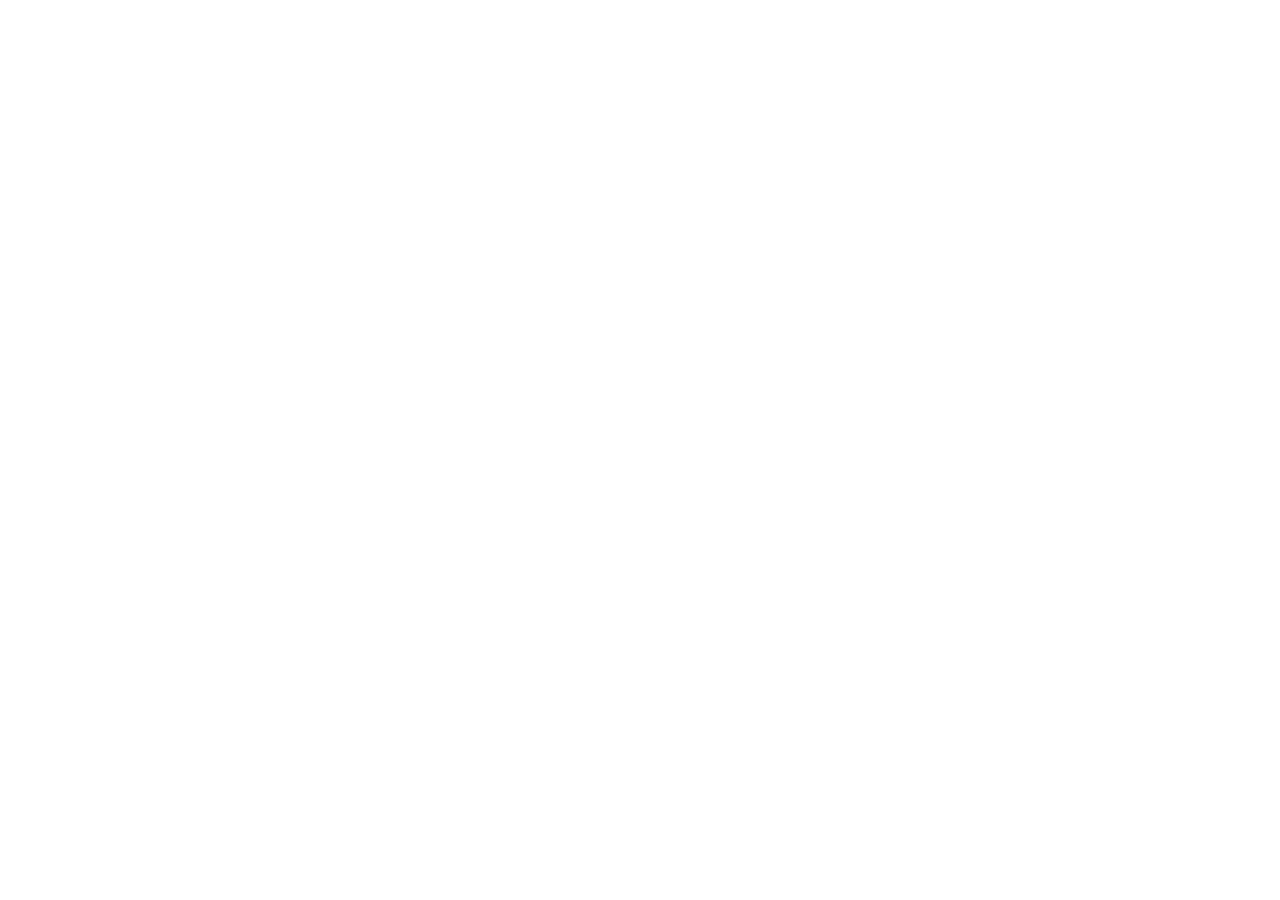
==== sample.html @ 23eebcf1 "Add sample" ====
<!DOCTYPE html>
<html>
    <head>
        <meta http-equiv="X-UA-Compatible" content="IE=edge,chrome=1">
        <title>Spinner sample</title>
        <meta http-equiv="Content-Type" content="text/html; charset=utf8"/>
        <meta name="apple-mobile-web-app-capable" content="yes"/>
        <meta name="viewport" content="width=device-width, initial-scale=1.0, maximum-scale=1.0, user-scalable=no"/>
        <script src="../../enyo/enyo.js" charset="utf-8"></script>
        <script src="Spinner.js" charset="utf-8"></script>
    </head>
    <body>
        <script>
            enyo.kind({
                name: "SpinnerSample",
                strToInt: function(val) {
                    return parseInt(val, 10);
                },
                strToFloat: function(val) {
                    return parseFloat(val, 10);
                },
                start: function() {
                    this.$.spinner.start();
                },
                stop: function() {
                    this.$.spinner.stop();
                },
                bindings: [
                    {from: ".$.lineCount.value", to: ".$.lineCountVal.content"},
                    {from: ".$.lineCount.value", to: ".$.spinner.lineCount", transform: "strToInt"},
                    {from: ".$.lineWidth.value", to: ".$.lineWidthVal.content"},
                    {from: ".$.lineWidth.value", to: ".$.spinner.lineWidth", transform: "strToInt"},
                    {from: ".$.lineLength.value", to: ".$.lineLengthVal.content"},
                    {from: ".$.lineLength.value", to: ".$.spinner.lineLength", transform: "strToInt"},
                    {from: ".$.speed.value", to: ".$.speedVal.content"},
                    {from: ".$.speed.value", to: ".$.spinner.speed", transform: "strToFloat"},
                    {from: ".$.progress.value", to: ".$.progress.content"},
                    {from: ".$.progress.value", to: ".$.spinner.progress", transform: "strToFloat"}
                ],
                components: [
                    {components: [
                        {kind: "Spinner", style: "width: 35px; height: 35px"}
                    ]},
                    {components: [
                        {tag: "span", content: "number of lines: "},
                        {kind: "Input", name: "lineCount", type: "range", attributes: {min: 4, max: 20}, value: 12},
                        {tag: "span", name: "lineCountVal"}
                    ]},
                    {components: [
                        {tag: "span", content: "line width: "},
                        {kind: "Input", name: "lineWidth", type: "range", attributes: {min: 5, max: 20}, value: 6},
                        {tag: "span", name: "lineWidthVal"}
                    ]},
                    {components: [
                        {tag: "span", content: "line length: "},
                        {kind: "Input", name: "lineLength", type: "range", attributes: {min: 10, max: 30}, value: 15},
                        {tag: "span", name: "lineLengthVal"}
                    ]},
                    {components: [
                        {tag: "span", content: "speed: "},
                        {kind: "Input", name: "speed", type: "range", attributes: {min: 1, max: 3, step: 0.1}, value: 1},
                        {tag: "span", name: "speedVal"}
                    ]},
                    {components: [
                        {tag: "span", content: "progress: "},
                        {kind: "Input", name: "progress", type: "range", attributes: {min: 0, max: 1, step: 0.01}, value: 0},
                        {tag: "span", name: "progressVal"}
                    ]},
                    {components: [
                        {kind: "Button", content: "start", ontap: "start"}
                    ]},
                    {components: [
                        {kind: "Button", content: "stop", ontap: "stop"}
                    ]}
                ]
            });

            new SpinnerSample().renderInto(document.body);
        </script>
    </body>
</html>
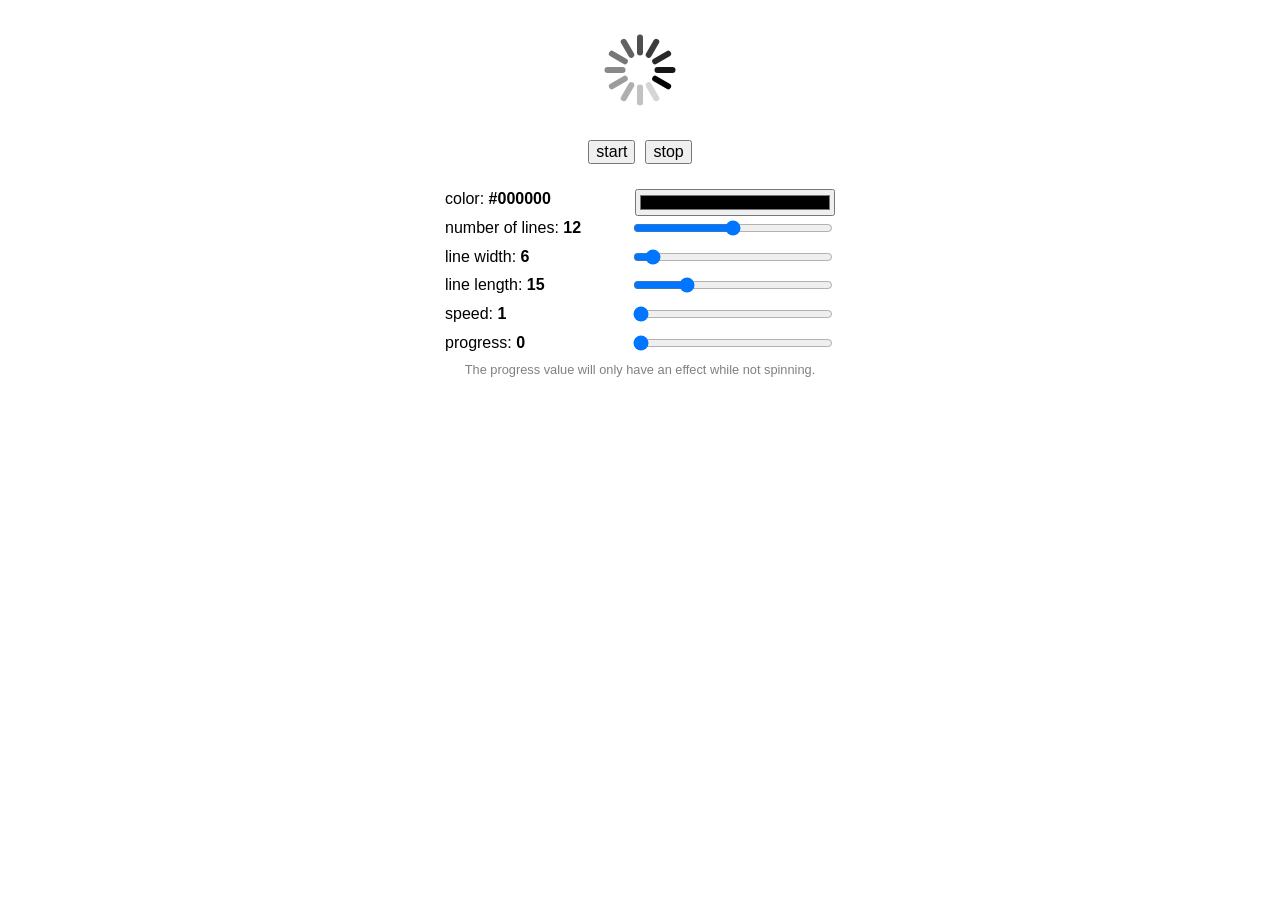
==== commit 20e8859f: "Bundle enyo core with samples" ====
--- a/sample.html
+++ b/sample.html
@@ -6,13 +6,56 @@
         <meta http-equiv="Content-Type" content="text/html; charset=utf8"/>
         <meta name="apple-mobile-web-app-capable" content="yes"/>
         <meta name="viewport" content="width=device-width, initial-scale=1.0, maximum-scale=1.0, user-scalable=no"/>
-        <script src="../../enyo/enyo.js" charset="utf-8"></script>
+        <script src="enyo.js" charset="utf-8"></script>
+        <link href="enyo.css" rel="stylesheet" type="text/css">
         <script src="Spinner.js" charset="utf-8"></script>
+        <style>
+            .sample {
+                width: 400px;
+                margin: 0 auto;
+            }
+
+            .spinner {
+                width: 100px;
+                height: 100px;
+                margin: 20px auto;
+            }
+
+            .param-row {
+                padding: 5px;
+            }
+
+            .param-row > * {
+                vertical-align: middle;
+            }
+
+            .param-row > input {
+                float: right;
+                width: 200px;
+            }
+
+            .button-row {
+                text-align: center;
+                padding-bottom: 20px;
+            }
+
+            .button-row > button {
+                margin: 0 5px;
+            }
+
+            .note {
+                padding: 10px 0;
+                text-align: center;
+                color: gray;
+                font-size: 80%;
+            }
+        </style>
     </head>
     <body>
         <script>
             enyo.kind({
                 name: "SpinnerSample",
+                classes: "sample",
                 strToInt: function(val) {
                     return parseInt(val, 10);
                 },
@@ -26,6 +69,8 @@
                     this.$.spinner.stop();
                 },
                 bindings: [
+                    {from: ".$.color.value", to: ".$.colorVal.content"},
+                    {from: ".$.color.value", to: ".$.spinner.color"},
                     {from: ".$.lineCount.value", to: ".$.lineCountVal.content"},
                     {from: ".$.lineCount.value", to: ".$.spinner.lineCount", transform: "strToInt"},
                     {from: ".$.lineWidth.value", to: ".$.lineWidthVal.content"},
@@ -34,43 +79,47 @@
                     {from: ".$.lineLength.value", to: ".$.spinner.lineLength", transform: "strToInt"},
                     {from: ".$.speed.value", to: ".$.speedVal.content"},
                     {from: ".$.speed.value", to: ".$.spinner.speed", transform: "strToFloat"},
-                    {from: ".$.progress.value", to: ".$.progress.content"},
+                    {from: ".$.progress.value", to: ".$.progressVal.content"},
                     {from: ".$.progress.value", to: ".$.spinner.progress", transform: "strToFloat"}
                 ],
                 components: [
                     {components: [
-                        {kind: "Spinner", style: "width: 35px; height: 35px"}
+                        {kind: "Spinner", classes: "spinner", spinning: true}
                     ]},
-                    {components: [
+                    {classes: "button-row", components: [
+                        {kind: "Button", content: "start", ontap: "start"},
+                        {kind: "Button", content: "stop", ontap: "stop"}
+                    ]},
+                    {classes: "param-row", components: [
+                        {tag: "span", content: "color: "},
+                        {tag: "strong", name: "colorVal"},
+                        {kind: "Input", name: "color", type: "color", value: "#000000"}
+                    ]},
+                    {classes: "param-row", components: [
                         {tag: "span", content: "number of lines: "},
-                        {kind: "Input", name: "lineCount", type: "range", attributes: {min: 4, max: 20}, value: 12},
-                        {tag: "span", name: "lineCountVal"}
+                        {tag: "strong", name: "lineCountVal"},
+                        {kind: "Input", name: "lineCount", type: "range", attributes: {min: 4, max: 20}, value: 12}
                     ]},
-                    {components: [
+                    {classes: "param-row", components: [
                         {tag: "span", content: "line width: "},
-                        {kind: "Input", name: "lineWidth", type: "range", attributes: {min: 5, max: 20}, value: 6},
-                        {tag: "span", name: "lineWidthVal"}
+                        {tag: "strong", name: "lineWidthVal"},
+                        {kind: "Input", name: "lineWidth", type: "range", attributes: {min: 5, max: 20}, value: 6}
                     ]},
-                    {components: [
+                    {classes: "param-row", components: [
                         {tag: "span", content: "line length: "},
-                        {kind: "Input", name: "lineLength", type: "range", attributes: {min: 10, max: 30}, value: 15},
-                        {tag: "span", name: "lineLengthVal"}
+                        {tag: "strong", name: "lineLengthVal"},
+                        {kind: "Input", name: "lineLength", type: "range", attributes: {min: 10, max: 30}, value: 15}
                     ]},
-                    {components: [
+                    {classes: "param-row", components: [
                         {tag: "span", content: "speed: "},
-                        {kind: "Input", name: "speed", type: "range", attributes: {min: 1, max: 3, step: 0.1}, value: 1},
-                        {tag: "span", name: "speedVal"}
+                        {tag: "strong", name: "speedVal"},
+                        {kind: "Input", name: "speed", type: "range", attributes: {min: 1, max: 3, step: 0.1}, value: 1}
                     ]},
-                    {components: [
+                    {classes: "param-row", components: [
                         {tag: "span", content: "progress: "},
+                        {tag: "strong", name: "progressVal"},
                         {kind: "Input", name: "progress", type: "range", attributes: {min: 0, max: 1, step: 0.01}, value: 0},
-                        {tag: "span", name: "progressVal"}
-                    ]},
-                    {components: [
-                        {kind: "Button", content: "start", ontap: "start"}
-                    ]},
-                    {components: [
-                        {kind: "Button", content: "stop", ontap: "stop"}
+                        {classes: "note", content: "The progress value will only have an effect while not spinning."}
                     ]}
                 ]
             });
--- a/enyo.css
+++ b/enyo.css
@@ -0,0 +1,293 @@
+
+/* ../source/dom/dom.css */
+
+/* things we always want */
+body {
+	font-family: 'Helvetica Neue', 'Nimbus Sans L', Arial, sans-serif;
+}
+
+/* allow hw-accelerated scrolling on platforms that support it */
+body.webkitOverflowScrolling {
+	-webkit-overflow-scrolling: touch;
+}
+
+/* for apps */
+.enyo-document-fit {
+	margin: 0;
+	height: 100%;
+	/* note: giving html overflow: auto is odd and was only ever done to avoid duplication
+		however, android 4.04 sometimes does not hide nodes when their display is set to none
+		if document is overflow auto.
+	*/
+	position: relative;
+}
+
+.enyo-body-fit {
+	margin: 0;
+	height: 100%;
+	/* helps prevent ios page scroll */
+	overflow: auto;
+	position: relative;
+}
+
+.enyo-no-touch-action {
+	-ms-touch-action: none;
+}
+
+/* reset */
+
+button {
+	font-size: inherit;
+	font-family: inherit;
+}
+button::-moz-focus-inner {
+    border: 0;
+    padding: 0;
+}
+
+/* user selection */
+
+.enyo-unselectable {
+	cursor: default;
+	-ms-user-select: none;
+	-webkit-user-select: none;
+	-moz-user-select: -moz-none;
+	user-select: none;
+}
+
+.enyo-unselectable::selection, .enyo-unselectable ::selection {
+	color: transparent;
+}
+
+.enyo-selectable {
+	cursor: auto;
+	-ms-user-select: element;
+	-webkit-user-select: text;
+	-moz-user-select: text;
+	user-select: text;
+}
+
+.enyo-selectable::selection, .enyo-selectable ::selection {
+	background: #3297FD;
+	color: #FFF;
+}
+
+/* layout */
+
+body .enyo-fit {
+	position: absolute;
+	left: 0;
+	top: 0;
+	right: 0;
+	bottom: 0;
+}
+
+.enyo-clip {
+	overflow: hidden;
+}
+
+.enyo-border-box {
+	-webkit-box-sizing: border-box;
+	-moz-box-sizing: border-box;
+	box-sizing: border-box;
+}
+
+/* compositing */
+
+.enyo-composite {
+	-webkit-transform: translateZ(0);
+	-moz-transform: translateZ(0);
+	-ms-transform: translateZ(0);
+	-o-transform: translateZ(0);
+	transform: translateZ(0);
+}
+
+/* Fullscreen CSS */
+:-webkit-full-screen {
+	width: 100% !important;
+	height: 100% !important;
+}
+:-moz-full-screen {
+	width: 100% !important;
+	height: 100% !important;
+}
+:-ms-full-screen {
+	width: 100% !important;
+	height: 100% !important;
+}
+:-o-full-screen {
+	width: 100% !important;
+	height: 100% !important;
+}
+:full-screen {
+	width: 100% !important;
+	height: 100% !important;
+}
+/* Fallback Fullscreen CSS */
+body .enyo-fullscreen {
+	position: absolute !important;
+	left: 0 !important;
+	top: 0 !important;
+	right: 0 !important;
+	bottom: 0 !important;
+	width: 100% !important;
+	height: 100% !important;
+	box-sizing: border-box !important;
+}
+
+
+/* ../source/touch/Thumb.css */
+
+.enyo-thumb {
+	position: absolute;
+	-moz-box-sizing: border-box;
+	box-sizing: border-box;
+	border-radius: 4px;
+	background: #333;
+	border: 1px solid #666;
+	opacity: 0.75;
+	z-index: 1;
+}
+
+.enyo-vthumb {
+	top: 0;
+	right: 2px;
+	width: 4px;
+}
+
+.enyo-hthumb {
+	left: 0;
+	bottom: 2px;
+	height: 4px;
+}
+
+
+/* ../source/touch/Scroller.css */
+
+.enyo-scroller {
+	position: relative;
+}
+
+.enyo-fit.enyo-scroller {
+	position: absolute;
+}
+
+.enyo-touch-scroller {
+	overflow: hidden;
+}
+
+.enyo-touch-strategy-container {
+	overflow: hidden;
+}
+
+.enyo-scrollee-fit {
+	height: 100%;
+}
+
+/* ../source/ui/ui.css */
+
+.enyo-inline, .enyo-tool-decorator {
+	display: inline-block;
+}
+
+.enyo-children-inline > *, .enyo-tool-decorator > * {
+	display: inline-block;
+}
+
+.enyo-children-middle > *, .enyo-tool-decorator > * {
+	vertical-align: middle;
+}
+
+.enyo-positioned {
+	position: relative;
+}
+
+.enyo-fill {
+	position: relative;
+	width: 100%;
+	height: 100%;
+}
+
+.enyo-popup {
+	position: absolute;
+	z-index: 10;
+}
+
+/* ../source/ui/data/data.css */
+
+/* WARNING: This is a generated file for backward-compatibility.  Most      */
+/* usrs should instead modify LESS files.  If you choose to edit this CSS   */
+/* directly rather than LESS files, you should make sure less.xx.yy.min.js  */
+/* is commented out in your debug.html, and run deploy.sh/bat using the     */
+/* '-c' flag to disable LESS compilation.  This will force the loader and   */
+/* minifier to fall back to using CSS files in place of the same-name       */
+/* LESS file.                                                               */
+
+.enyo-data-list {
+  overflow: hidden;
+  position: relative;
+  height: 100%;
+  width: 100%;
+  -moz-box-sizing: border-box;
+  -webkit-box-sizing: border-box;
+  box-sizing: border-box;
+}
+.enyo-data-list .active {
+  position: relative;
+  overflow: hidden;
+}
+.enyo-data-list .buffer {
+  height: 100%;
+  overflow: hidden;
+}
+.enyo-data-list .page {
+  position: absolute;
+  visibility: hidden;
+  width: 100%;
+}
+.enyo-data-list.transitions .page {
+  opacity: 0;
+  filter: alpha(opacity=0);
+  -webkit-transition: opacity 300ms ease-out;
+  -moz-transition: opacity 300ms ease-out;
+  -ms-transition: opacity 300ms ease-out;
+  -o-transition: opacity 300ms ease-out;
+  transition: opacity 300ms ease-out;
+}
+.enyo-data-list.rendered .page {
+  visibility: visible;
+}
+.enyo-data-list.rendered.transitions .page {
+  opacity: 1;
+  filter: alpha(opacity=100);
+}
+.enyo-data-list.debug .page1 {
+  background: #99CCFF;
+}
+.enyo-data-list.debug .page2 {
+  background: #CC99FF;
+}
+.enyo-data-list.horizontal .active {
+  white-space: nowrap;
+}
+.enyo-data-list.horizontal .page > * {
+  display: inline-block !important;
+}
+.enyo-data-list.horizontal .page {
+  width: auto;
+}
+.enyo-data-grid-list .item {
+  display: block;
+  position: absolute !important;
+  -webkit-box-sizing: border-box;
+  -moz-box-sizing: border-box;
+  box-sizing: border-box;
+}
+.enyo-data-grid-list.transitions.reset.rendered .item {
+  -webkit-transition: top 300ms ease-out, left 300ms ease-out, width 300ms ease-out, height 300ms ease-out;
+  -moz-transition: top 300ms ease-out, left 300ms ease-out, width 300ms ease-out, height 300ms ease-out;
+  -ms-transition: top 300ms ease-out, left 300ms ease-out, width 300ms ease-out, height 300ms ease-out;
+  -o-transition: top 300ms ease-out, left 300ms ease-out, width 300ms ease-out, height 300ms ease-out;
+  transition: top 300ms ease-out, left 300ms ease-out, width 300ms ease-out, height 300ms ease-out;
+}
+
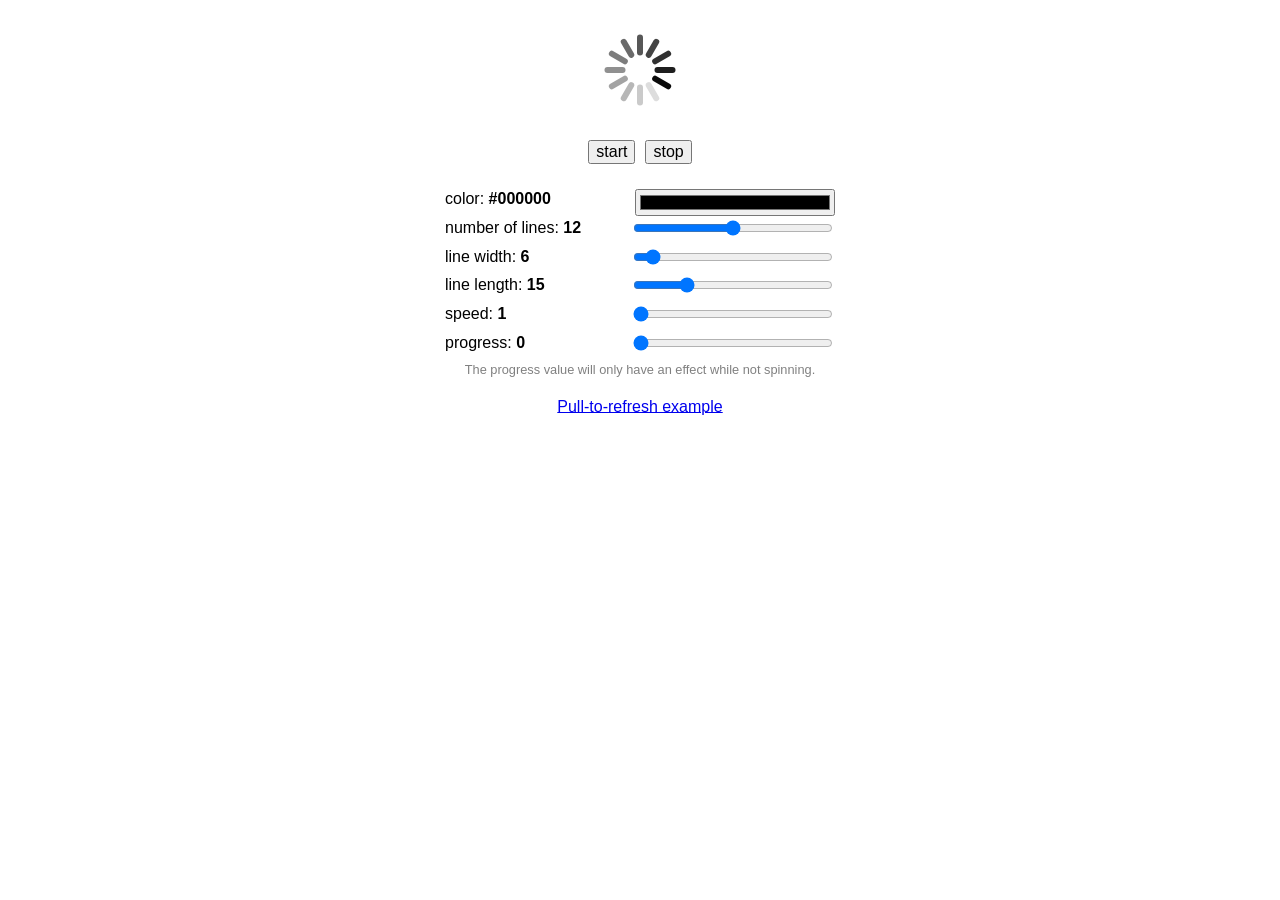
==== commit 92745fc3: "Add link to pulldown sample" ====
--- a/sample.html
+++ b/sample.html
@@ -48,6 +48,10 @@
                 text-align: center;
                 color: gray;
                 font-size: 80%;
+            }
+
+            .pulldown-sample {
+                text-align: center;
             }
         </style>
     </head>
@@ -120,6 +124,9 @@
                         {tag: "strong", name: "progressVal"},
                         {kind: "Input", name: "progress", type: "range", attributes: {min: 0, max: 1, step: 0.01}, value: 0},
                         {classes: "note", content: "The progress value will only have an effect while not spinning."}
+                    ]},
+                    {classes: "param-row pulldown-sample", components: [
+                        {tag: "a", attributes: {href: "sample-pulldown.html"}, content: "Pull-to-refresh example"}
                     ]}
                 ]
             });
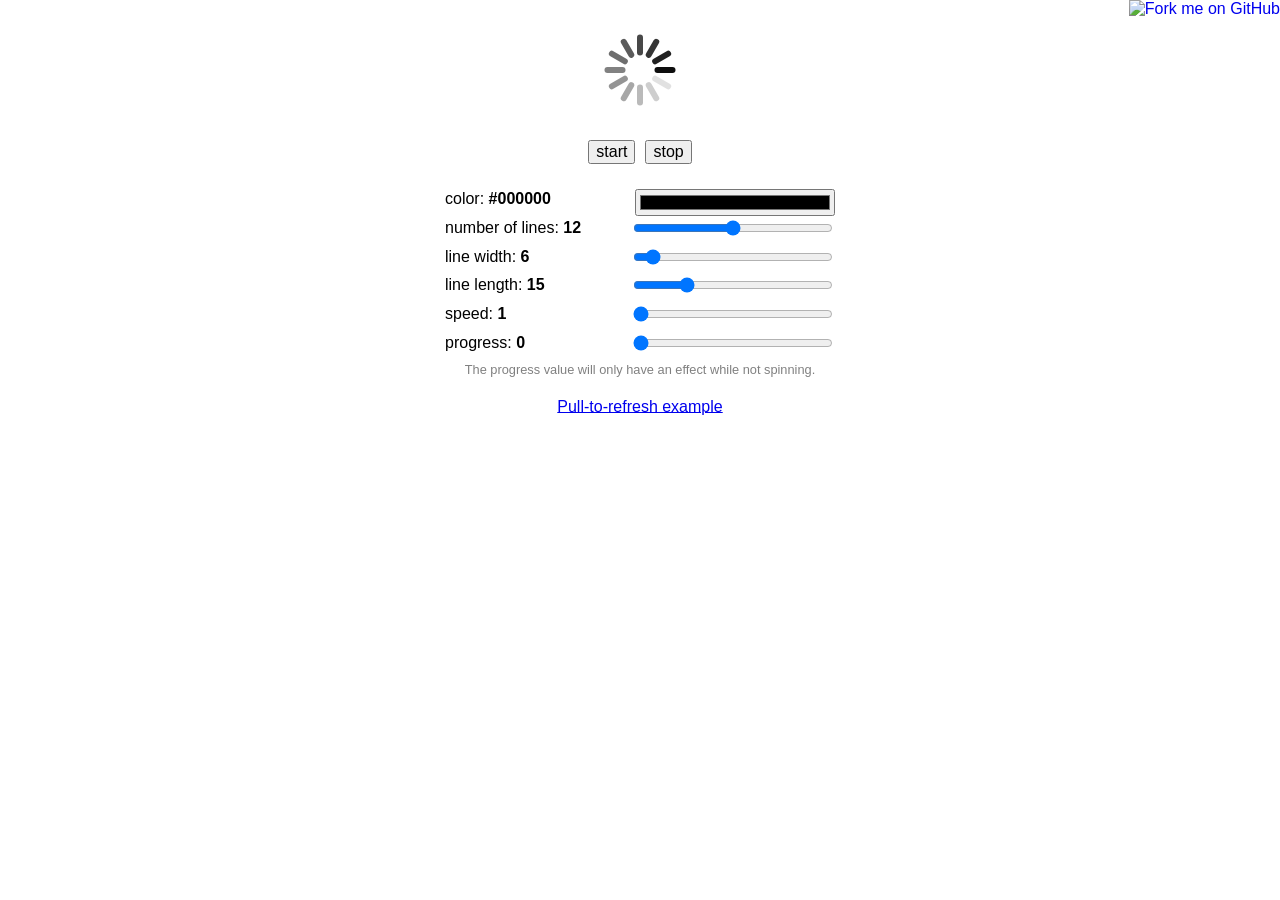
==== commit b1b5753e: "Add github ribbon" ====
--- a/sample.html
+++ b/sample.html
@@ -56,6 +56,8 @@
         </style>
     </head>
     <body>
+        <div id="sample" class="enyo-fit"></div>
+        <a href="https://github.com/MaKleSoft/enyo-svg-spinner"><img style="position: absolute; top: 0; right: 0; border: 0;" src="https://s3.amazonaws.com/github/ribbons/forkme_right_darkblue_121621.png" alt="Fork me on GitHub"></a>
         <script>
             enyo.kind({
                 name: "SpinnerSample",
@@ -131,7 +133,7 @@
                 ]
             });
 
-            new SpinnerSample().renderInto(document.body);
+            new SpinnerSample().renderInto(document.getElementById("sample"));
         </script>
     </body>
 </html>
